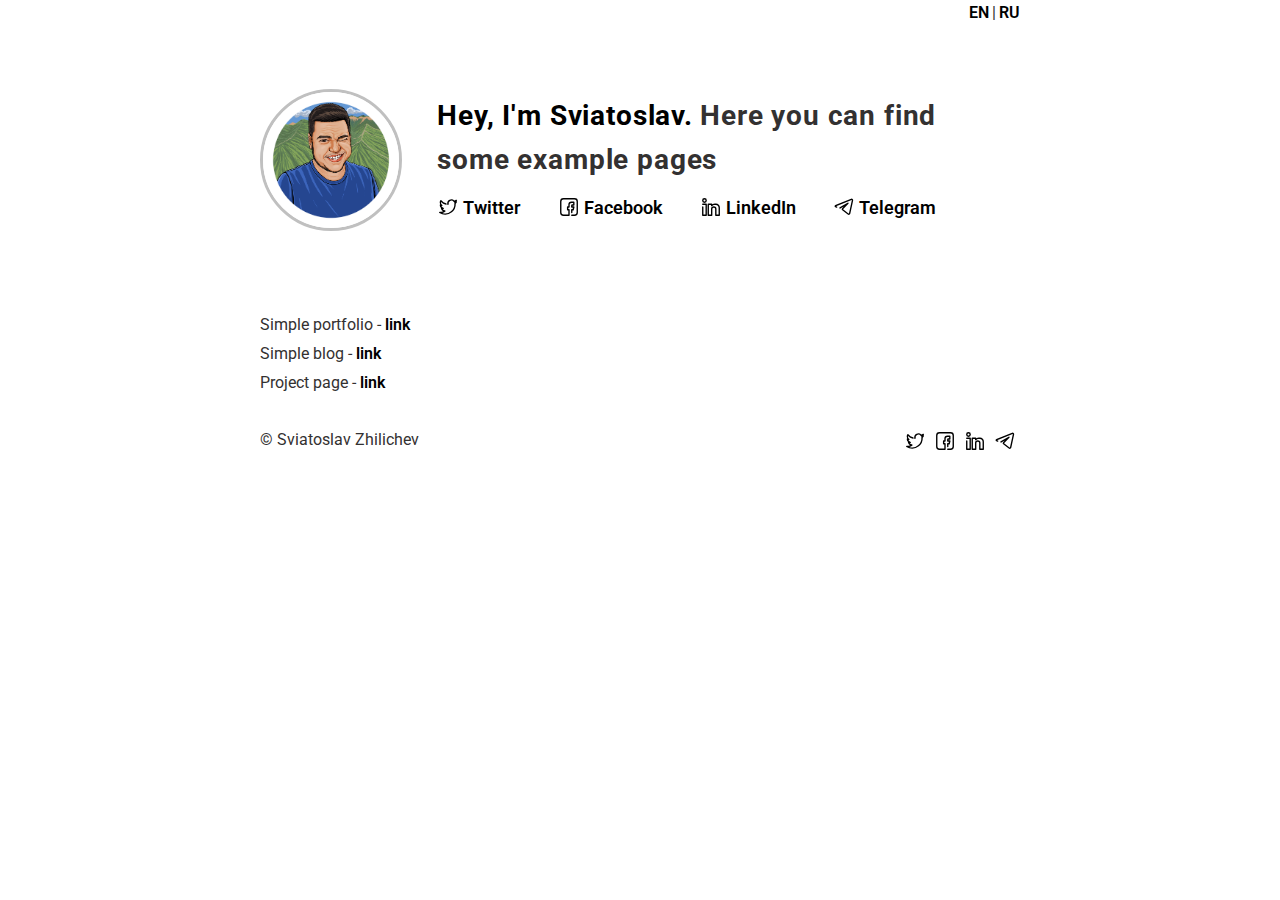
==== example/index.html @ 382b598e "first test" ====
<!DOCTYPE html>
<html lang="en">
<head>
  <meta charset="UTF-8">
  <title>About me</title>
  <link rel="stylesheet" type="text/css" href="/assets/styles/styles.css">
</head>
<body>
<div class="main">
  <div class="header">
    <a href="/">
      <span>EN</span>
    </a>
    <span>|</span>
    <a href="/ru">
      <span>RU</span>
    </a>
  </div>
  <div class="content">
    <div class="content__hello">
      <img class="content__hello-img" src="/assets/img/avatar.png" alt="Avatar">
      <div class="content__hello-text">
                    <span class="content__name">
                        <a href="/"> Hey, I'm Sviatoslav.</a>
                    </span>
        <span class="content__description">Here you can find <br/> some example pages</span>
        <nav class="content__social">
          <a href="#link" target="_blank" class="content__social-item">
            <img src="/assets/img/icons/twitter.svg" alt="Twitter">
            <span>Twitter</span>
          </a>
          <a href="#link" target="_blank" class="content__social-item">
            <img src="/assets/img/icons/facebook.svg" alt="Facebook">
            <span>Facebook</span>
          </a>
          <a href="#link" target="_blank" class="content__social-item">
            <img src="/assets/img/icons/in.svg" alt="LinkedIn">
            <span>LinkedIn</span>
          </a>
          <a href="#link" target="_blank" class="content__social-item">
            <img src="/assets/img/icons/telegram.svg" alt="Telegram">
            <span>Telegram</span>
          </a>
        </nav>
      </div>
    </div>
    <div class="content__main">
      <div class="content__main-item">
        <div class="main-item__description">
          <p>Simple portfolio - <a href="/example/simple.html">link</a></p>
          <p>Simple blog - <a href="/example/blog.html">link</a></p>
          <p>Project page - <a href="/example/project.html">link</a></p>
        </div>
      </div>
    </div>
  </div>
  <div class="footer">
    <div>
      <span>© Sviatoslav Zhilichev</span>
    </div>
    <div>
      <nav class="footer__social">
        <a href="#link" target="_blank" class="footer__social-item">
          <img src="/assets/img/icons/twitter.svg" alt="Twitter">
        </a>
        <a href="#link" target="_blank" class="footer__social-item">
          <img src="/assets/img/icons/facebook.svg" alt="Facebook">
        </a>
        <a href="#link" target="_blank" class="footer__social-item">
          <img src="/assets/img/icons/in.svg" alt="LinkedIn">
        </a>
        <a href="#link" target="_blank" class="footer__social-item">
          <img src="/assets/img/icons/telegram.svg" alt="Telegram">
        </a>
      </nav>
    </div>
  </div>
</div>
<script src="/assets/scripts/fslightbox.js"></script>
</body>
</html>
---- assets/styles/styles.css ----
@import url('https://fonts.googleapis.com/css2?family=Roboto:wght@100;300;400;500;700;900&display=swap');
/***
    The new CSS reset - version 1.7.3 (last updated 7.8.2022)
    GitHub page: https://github.com/elad2412/the-new-css-reset
***/

/*
    Remove all the styles of the "User-Agent-Stylesheet", except for the 'display' property
    - The "symbol *" part is to solve Firefox SVG sprite bug
 */
*:where(:not(html, iframe, canvas, img, svg, video, audio):not(svg *, symbol *)) {
    all: unset;
    display: revert;
}

/* Preferred box-sizing value */
*,
*::before,
*::after {
    box-sizing: border-box;
}

/* Reapply the pointer cursor for anchor tags */
a, button {
    cursor: revert;
}

/* Remove list styles (bullets/numbers) */
ol, ul, menu {
    list-style: none;
}

/* For images to not be able to exceed their container */
img {
    max-width: 100%;
}

/* removes spacing between cells in tables */
table {
    border-collapse: collapse;
}

/* Safari - solving issue when using user-select:none on the <body> text input doesn't working */
input, textarea {
    -webkit-user-select: auto;
}

/* revert the 'white-space' property for textarea elements on Safari */
textarea {
    white-space: revert;
}

/* minimum style to allow to style meter element */
meter {
    -webkit-appearance: revert;
    appearance: revert;
}

/* reset default text opacity of input placeholder */
::placeholder {
    color: unset;
}

/* fix the feature of 'hidden' attribute.
   display:revert; revert to element instead of attribute */
:where([hidden]) {
    display: none;
}

/* revert for bug in Chromium browsers
   - fix for the content editable attribute will work properly.
   - webkit-user-select: auto; added for Safari in case of using user-select:none on wrapper element*/
:where([contenteditable]:not([contenteditable="false"])) {
    -moz-user-modify: read-write;
    -webkit-user-modify: read-write;
    overflow-wrap: break-word;
    -webkit-line-break: after-white-space;
    -webkit-user-select: auto;
}

/* apply back the draggable feature - exist only in Chromium and Safari */
:where([draggable="true"]) {
    -webkit-user-drag: element;
}

body {
    font-family: 'Roboto', sans-serif;
    color: #333131;
}

a {
    color: black;
    font-weight: 600;
}

a:hover {
    text-decoration: underline;
}

@media (prefers-color-scheme: dark) {
    body {
        background-color: black;
        color: #c8cbcd;
    }

    a {
        color: #fff;
    }

    .content__social-item img,
    .footer__social-item img{
        filter: invert(1);
    }
}

.main {
    margin: auto;
    width: 47.5rem;
}

.content__hello {
    display: flex;
    margin-top: 4.2rem;
    margin-bottom: 5rem;
    font-size: 28px;
    line-height: 2.8rem;
}

.content__hello-img {
    width: 142px;
    height: 142px;
    min-width: 142px;
    border-radius: 50%;
    border: 3px solid silver;
}

.content__hello-text {
    margin-left: 2.2rem;
    line-height: 2.7rem;
    margin-top: 5px;
}

.content__name a {
    font-weight: 700;
    letter-spacing: 0.03em;
}

.content__description {
    font-weight: 700;
    letter-spacing: 0.03em;
}

.header {
    display: flex;
    justify-content: end;
    margin-top: 0.2rem;
}
.header span {
    margin-left: 3px;
}

.content__social {
    display: flex;
    max-width: 36rem;
    font-size: 18px;
    padding-top: 5px;
    -webkit-box-orient: horizontal;
    -webkit-box-direction: normal;
    flex-direction: row;
    flex: 1 1 0%;
    -webkit-box-pack: start;
    justify-content: space-between;
}
.content__social-item {
    display: flex;
    align-items: center;
}
.content__social-item img {
    width: 22px;
    height: 22px;
    margin-right: 4px;
}

.content__about-header {
    font-size: 2.4rem;
    margin-bottom: 1.4rem;
    line-height: 4rem;
    text-transform: uppercase;
}

.content__subheader {
    font-size: 1.4rem;
    line-height: 4rem;
    text-transform: uppercase;
}

.content__main-item {
    display: flex;
    line-height: 1.8rem;
    margin-bottom: 1.8rem;
}
.content__main-item.project img {
    max-width: 300px;
    height: auto;
    margin-right: 10px;
    border-radius: 25px;
}

.main-item__description img {
    border-radius: 25px;
}

.project .main-item__title {
    font-weight: 500;
    font-size: 28px;
}

.project .main-item__links span {
    margin-right: 4px;
}

.project .main-item__description {
    font-weight: 100;
    margin-top: 1rem;
}

.project .main-item__subdescription {
    font-weight: 200;
    margin-top: 1rem;
}
.project .main-item__subdescription span {
    font-weight: 400;
}

.post .main-item__title{
    font-size: 1.48rem;
    line-height: 2rem;
    font-weight: 500;
    letter-spacing: .05rem;
}

.post .main-item__title a{
    box-shadow: none;
    letter-spacing: 0.03em;
}

.post .main-item__date {
    display: inline-block;
    font-size: .94rem;
    font-weight: 700;
    line-height: 1.55rem;
}

.post .main-item__description {
    line-height: 1.8rem;
    margin-top: -0.2rem;
    margin-bottom: 0.8rem;
}

.footer {
    margin-top: 2rem;
    display: flex;
    justify-content: space-between;
}

.footer__social-item img {
    width: 22px;
    height: 22px;
    margin-right: 4px;
}
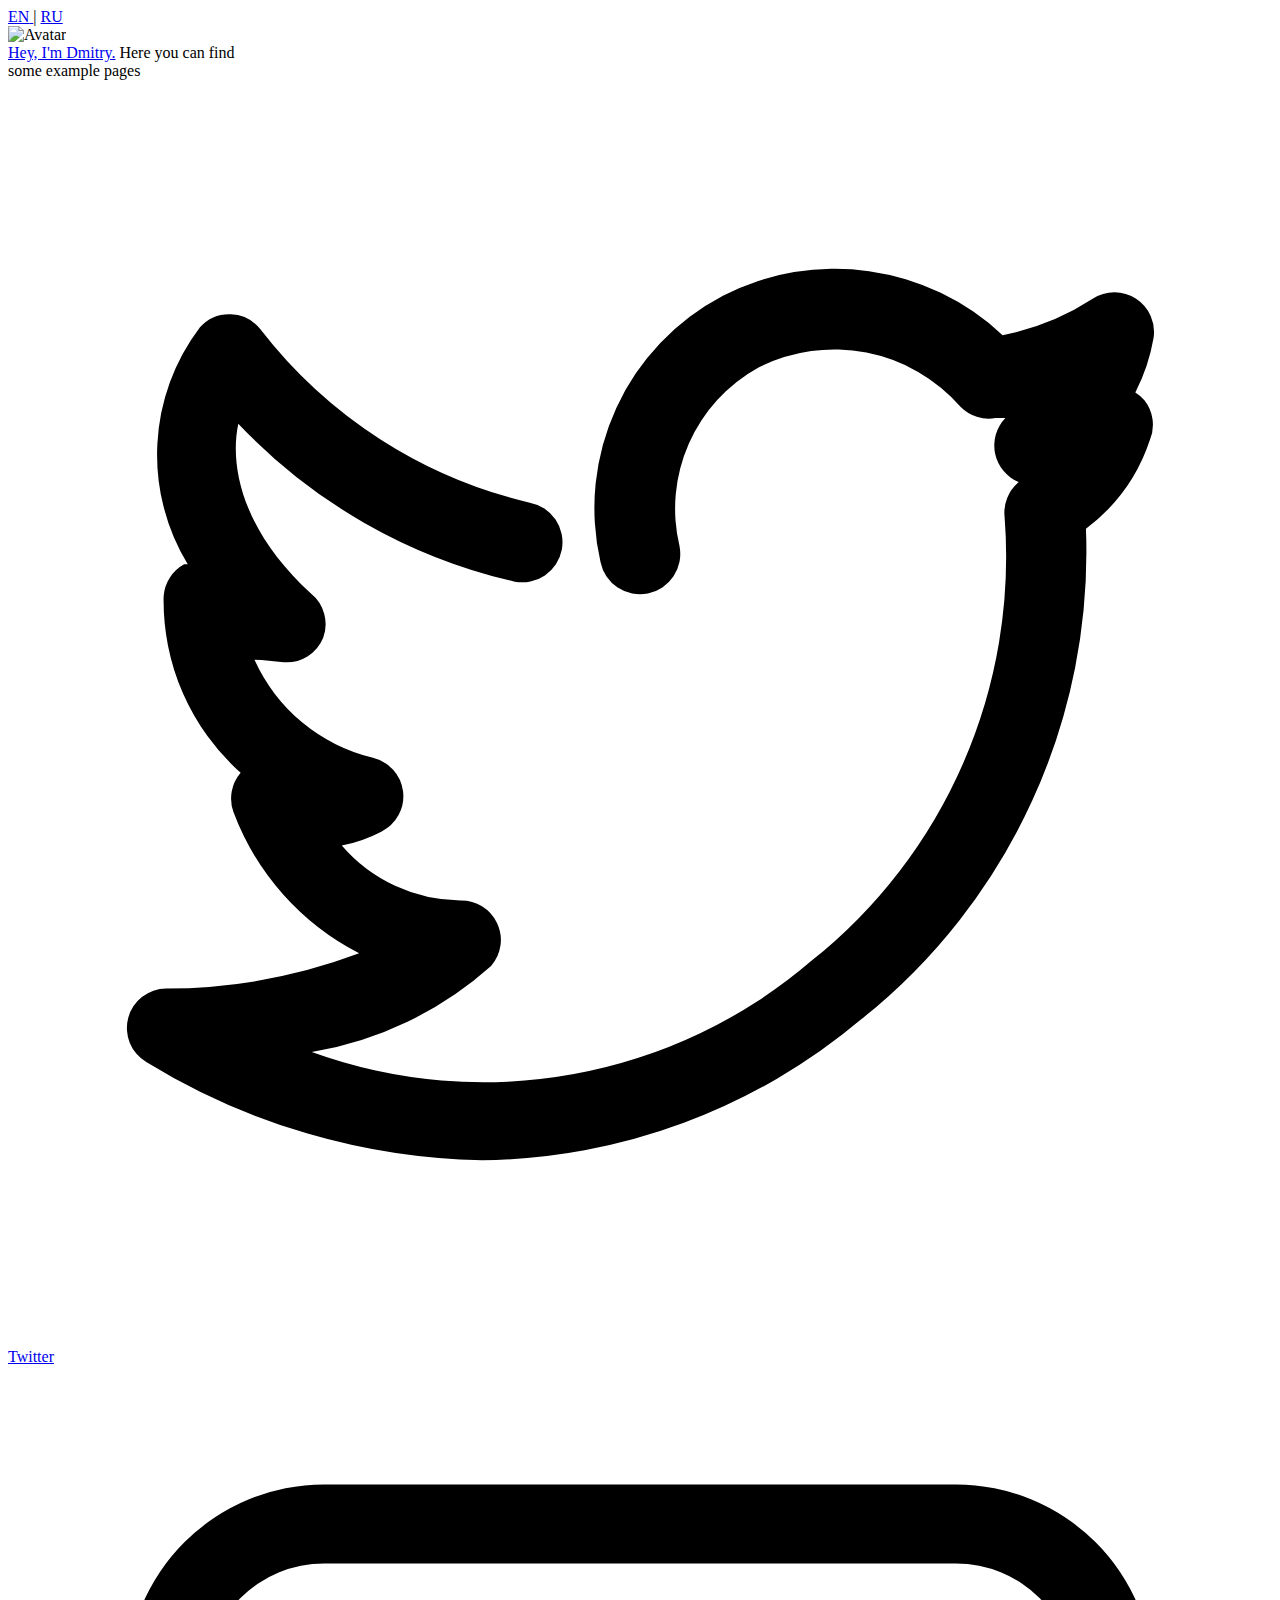
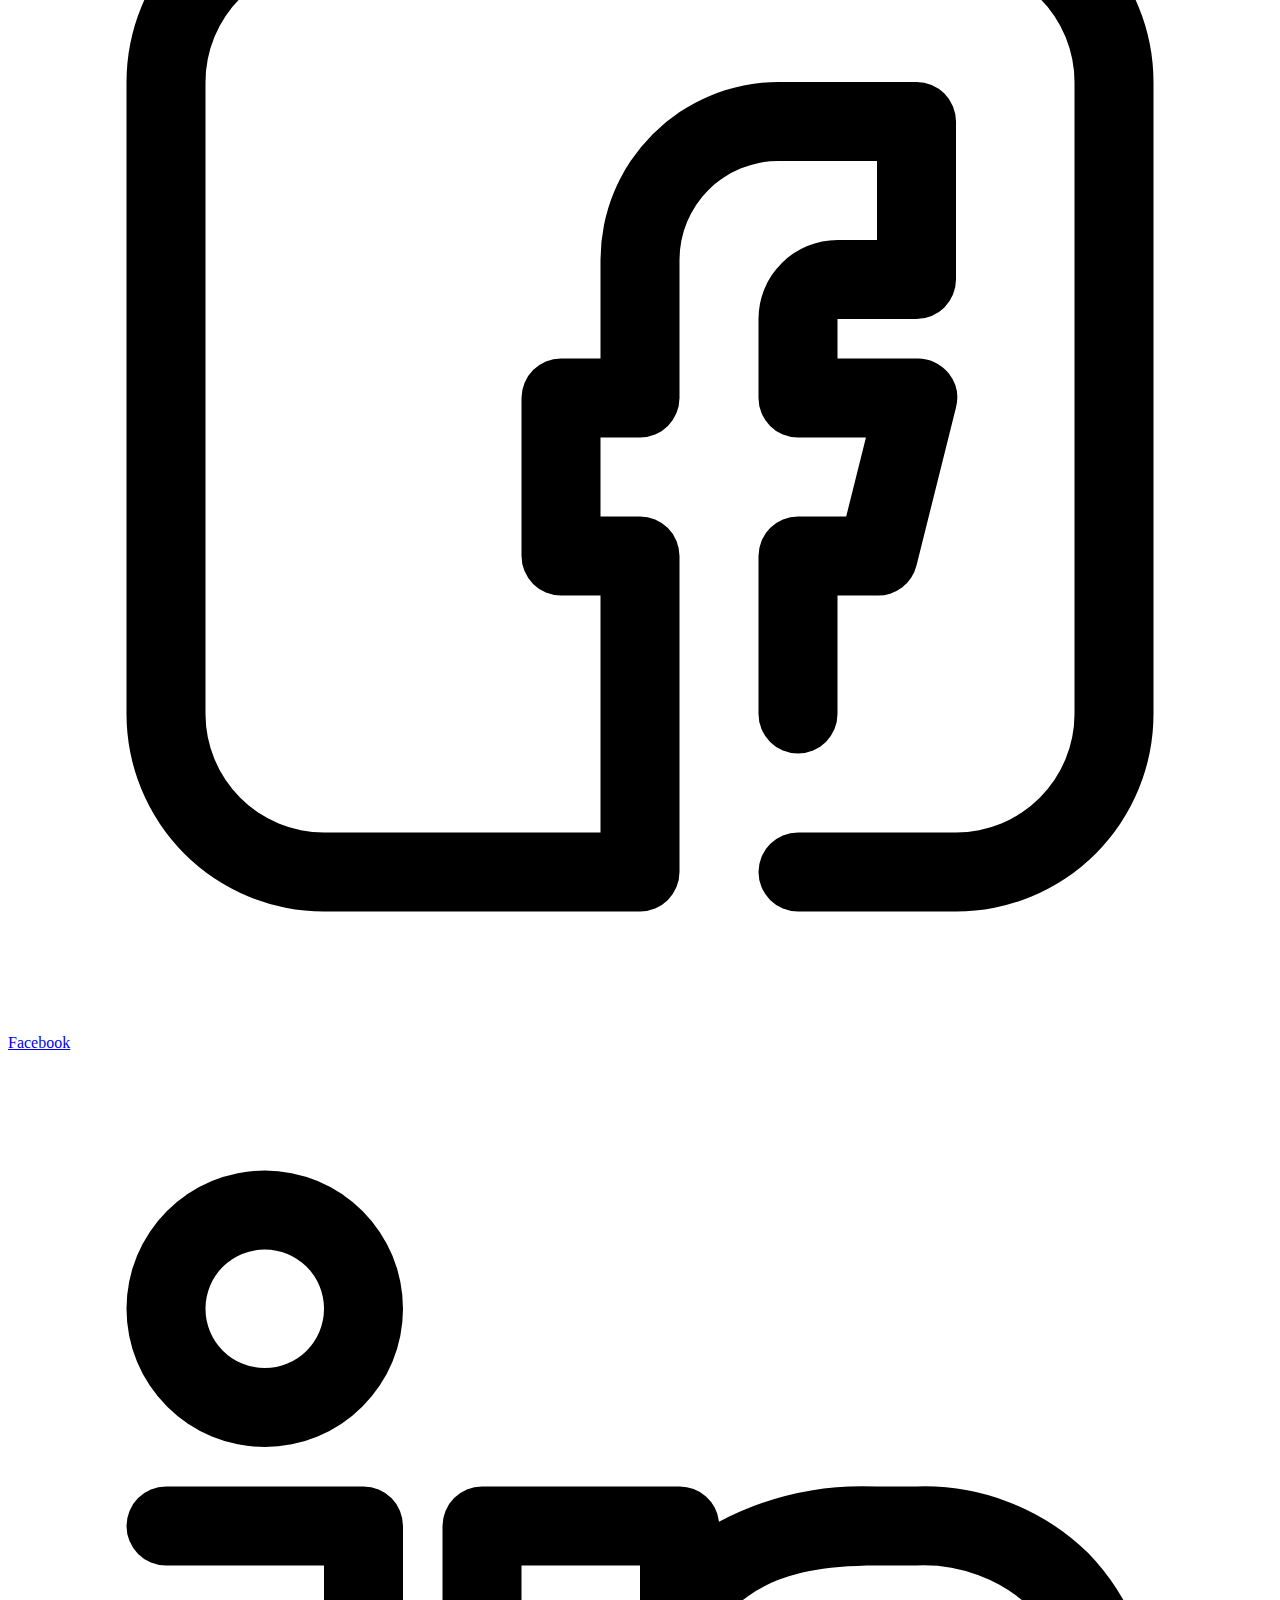
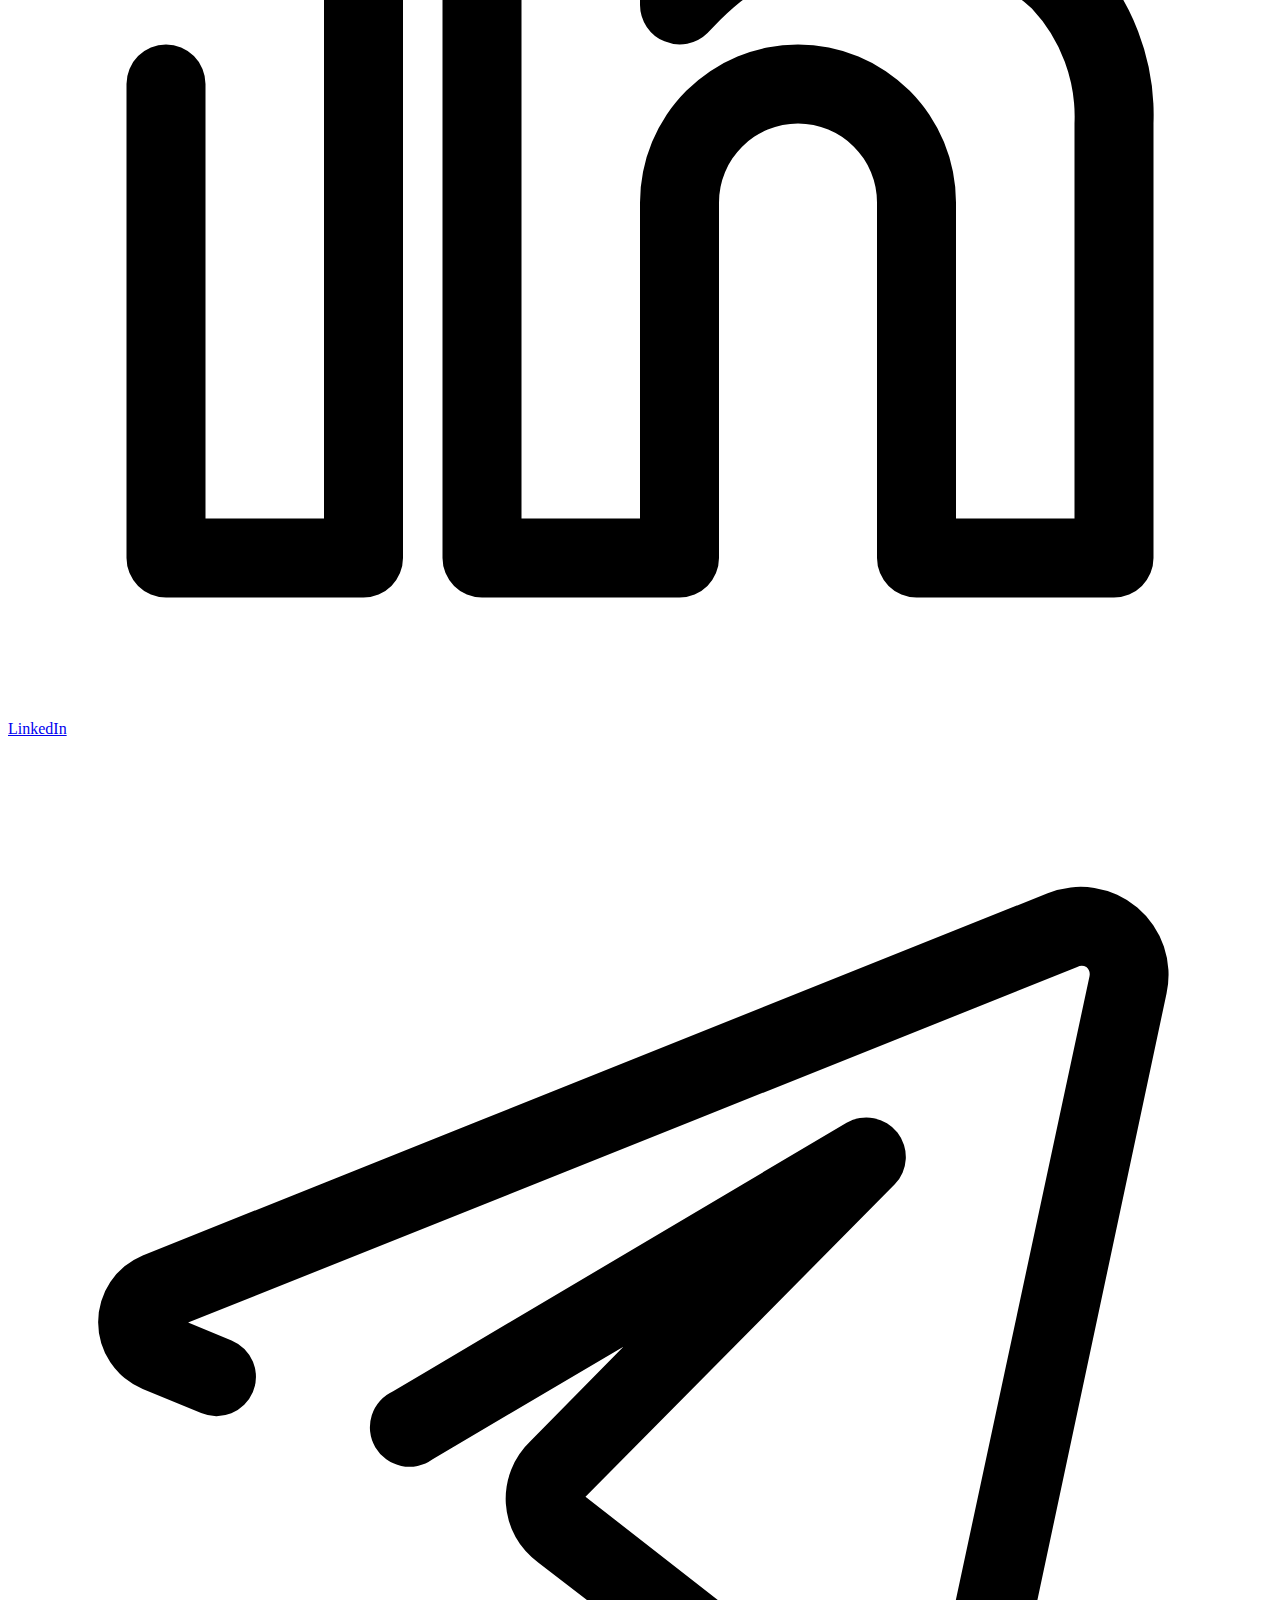
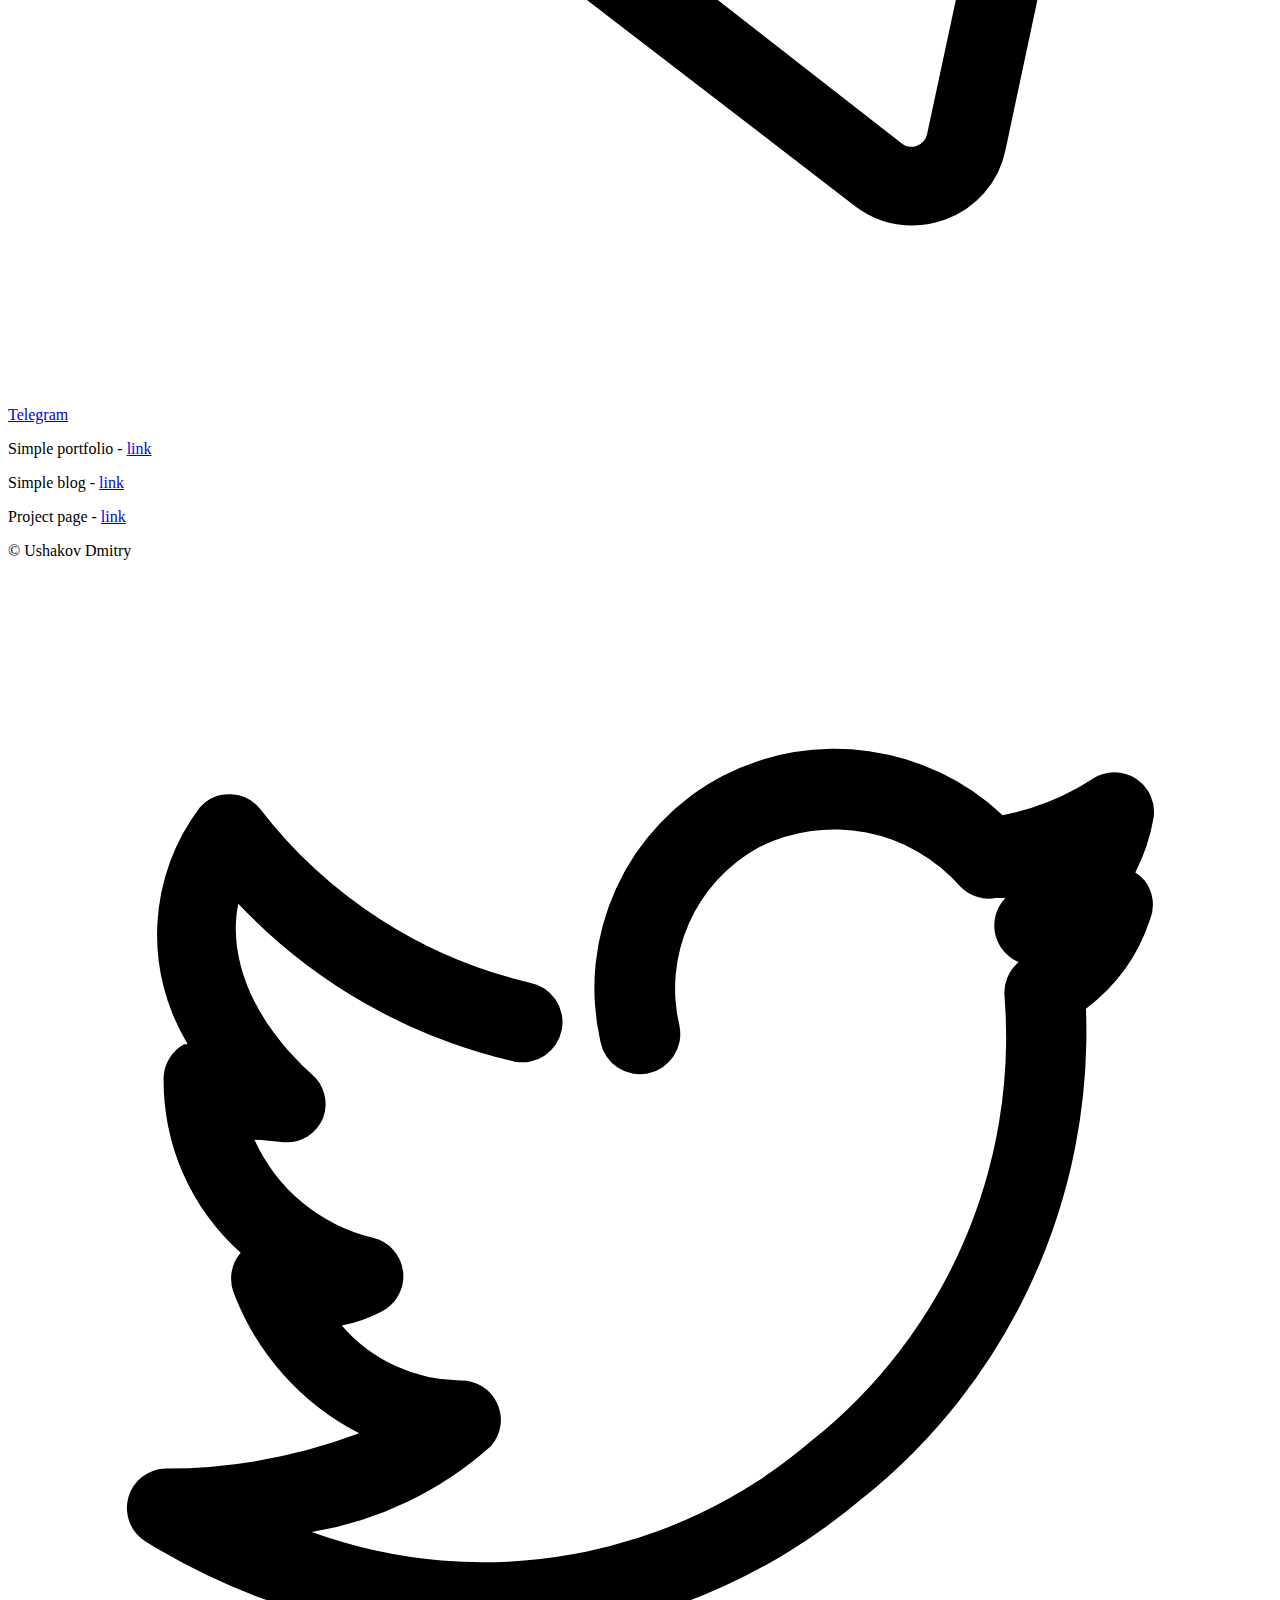
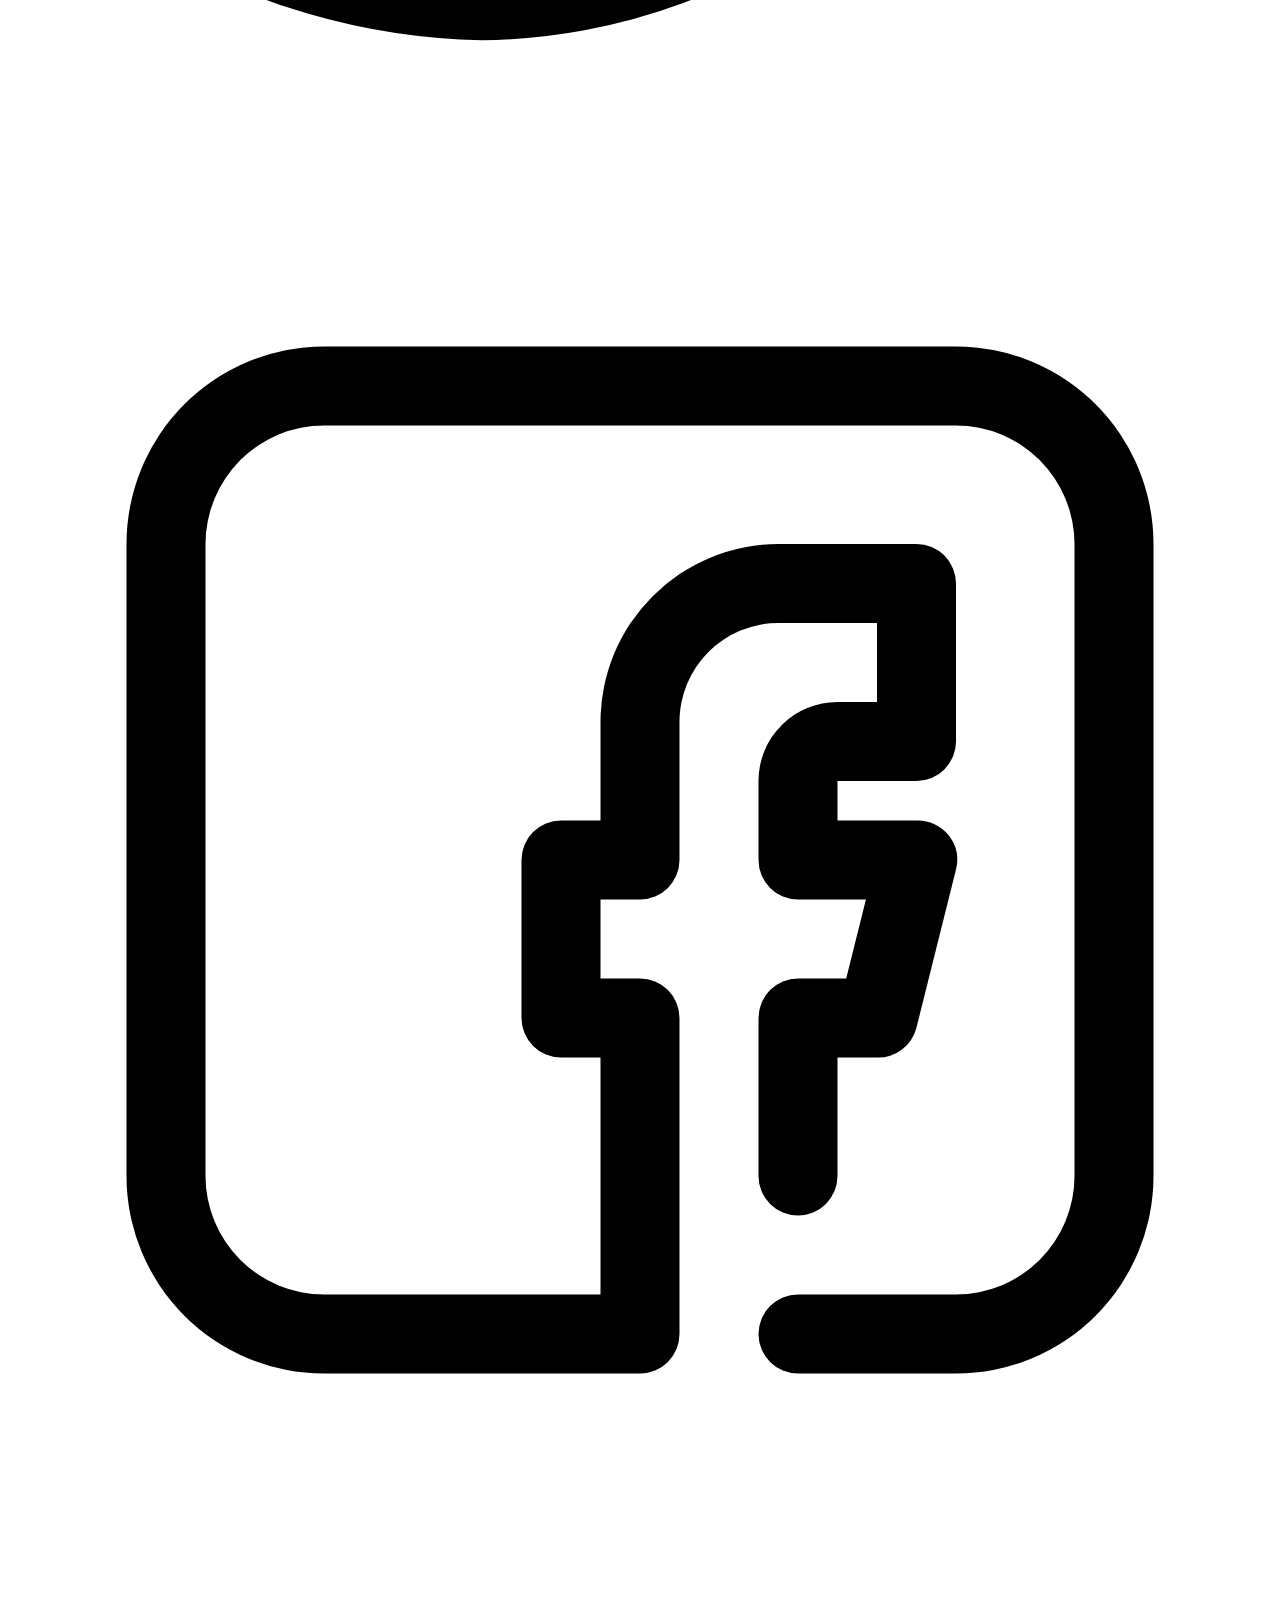
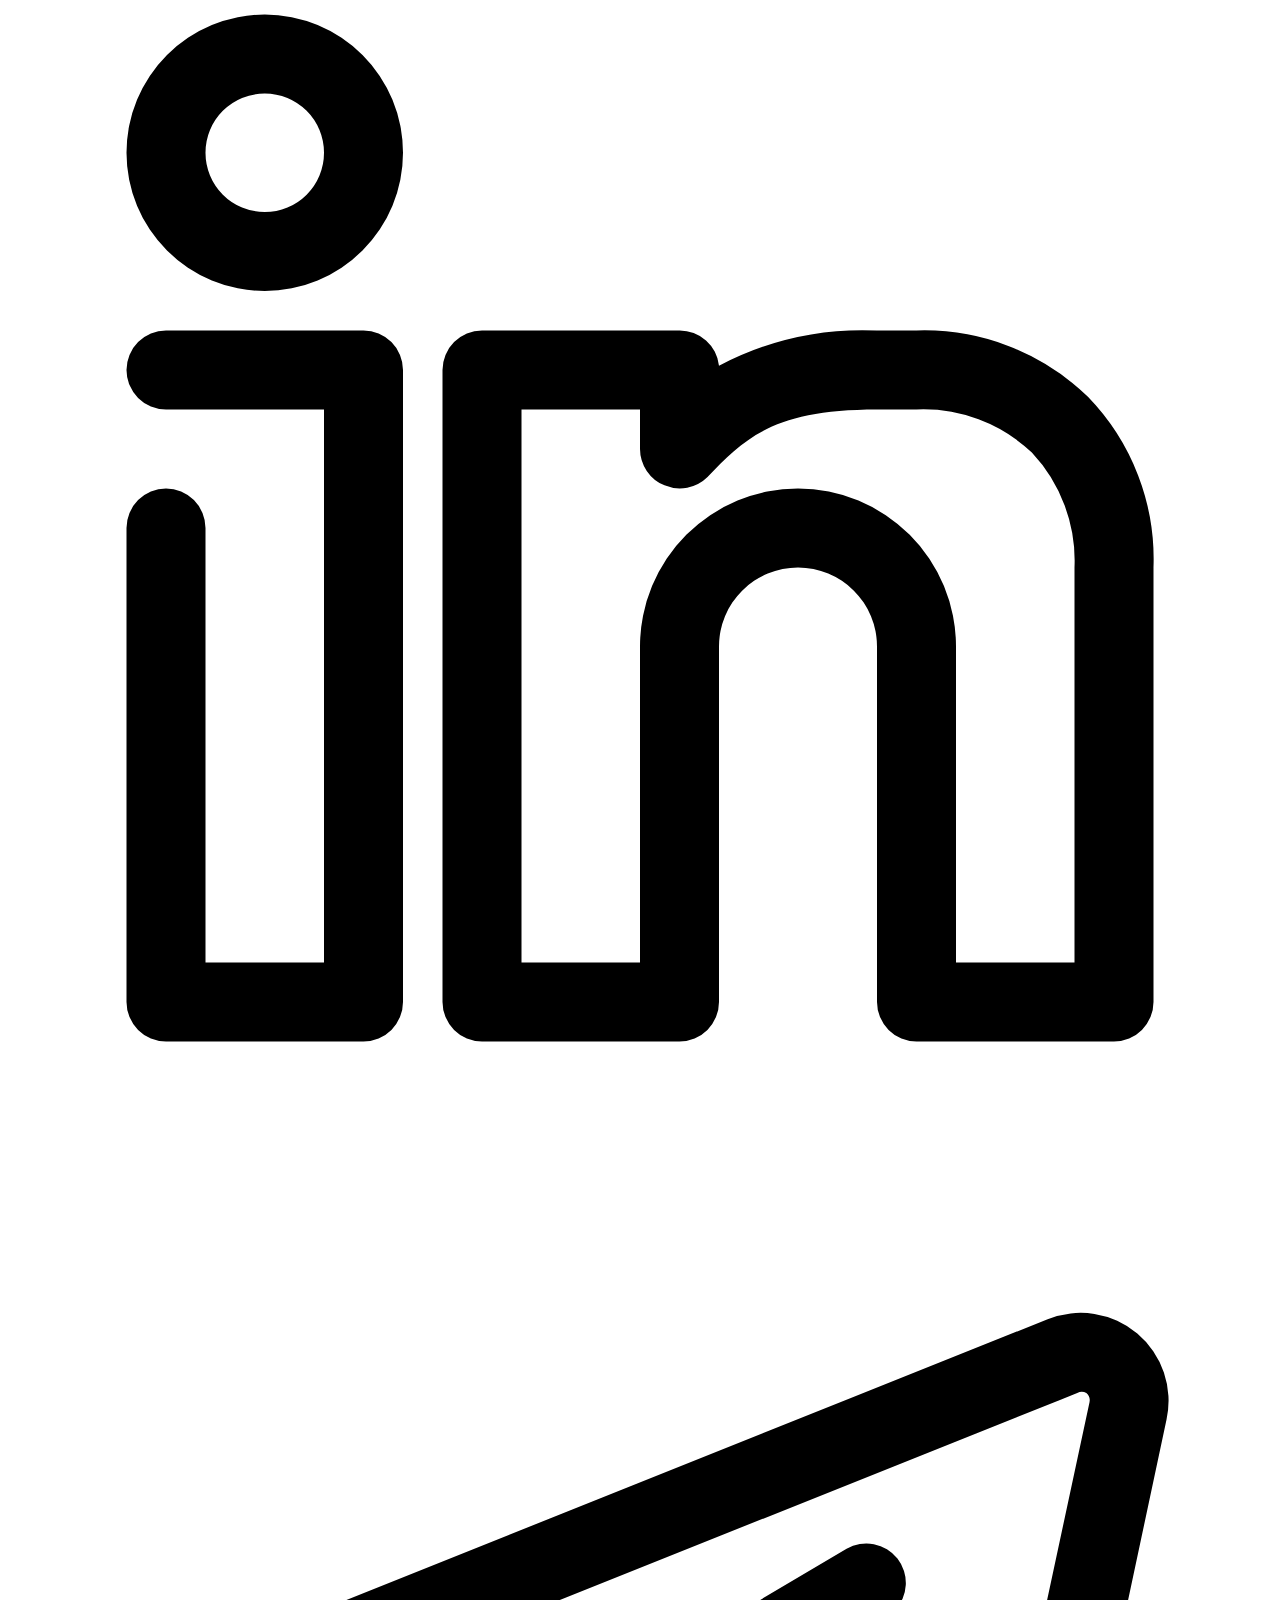
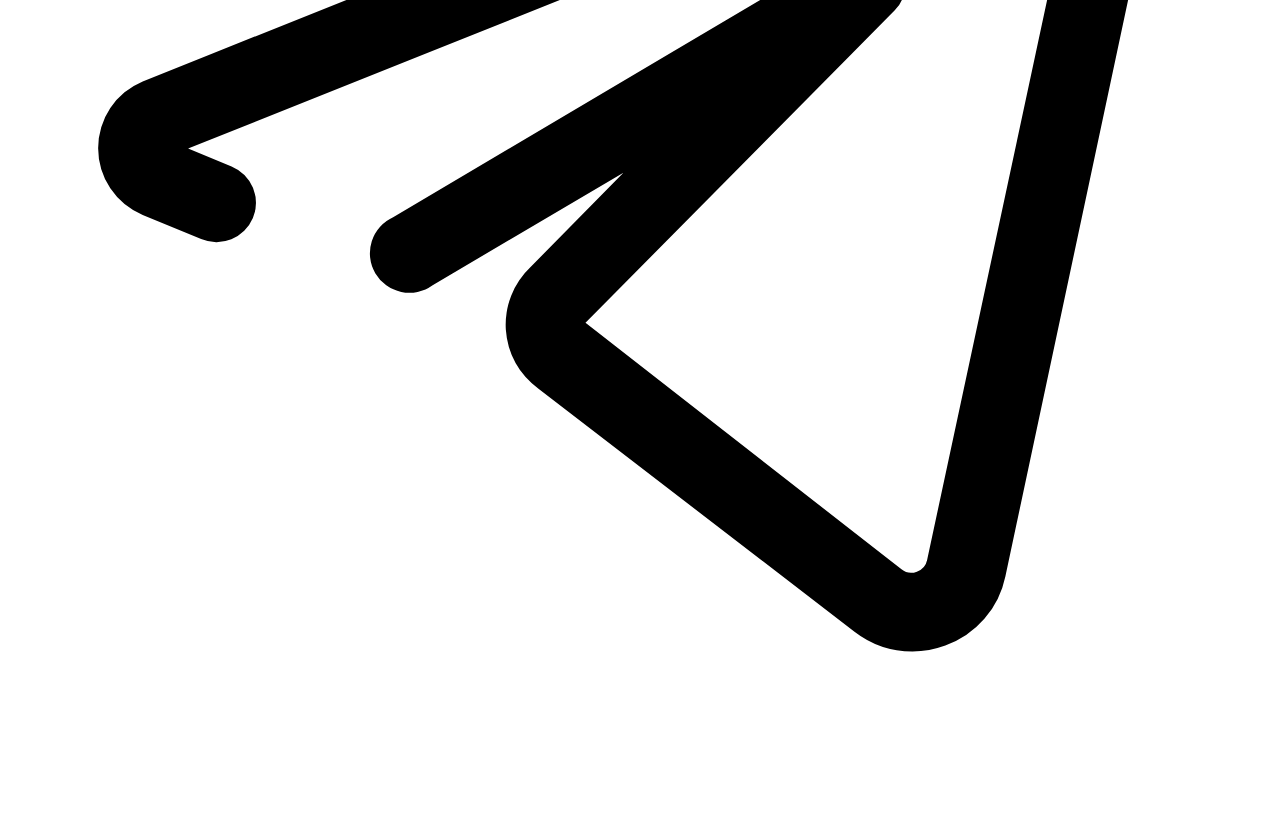
==== commit 25e30564: "edit ways" ====
--- a/example/index.html
+++ b/example/index.html
@@ -3,7 +3,7 @@
 <head>
   <meta charset="UTF-8">
   <title>About me</title>
-  <link rel="stylesheet" type="text/css" href="/assets/styles/styles.css">
+  <link rel="stylesheet" type="text/css" href="./assets/styles/styles.css">
 </head>
 <body>
 <div class="main">
@@ -18,10 +18,10 @@
   </div>
   <div class="content">
     <div class="content__hello">
-      <img class="content__hello-img" src="/assets/img/avatar.png" alt="Avatar">
+      <img class="content__hello-img" src="/assets/img/avatar.jpg" alt="Avatar">
       <div class="content__hello-text">
                     <span class="content__name">
-                        <a href="/"> Hey, I'm Sviatoslav.</a>
+                        <a href="/"> Hey, I'm Dmitry.</a>
                     </span>
         <span class="content__description">Here you can find <br/> some example pages</span>
         <nav class="content__social">
@@ -56,7 +56,7 @@
   </div>
   <div class="footer">
     <div>
-      <span>© Sviatoslav Zhilichev</span>
+      <span>© Ushakov Dmitry</span>
     </div>
     <div>
       <nav class="footer__social">
